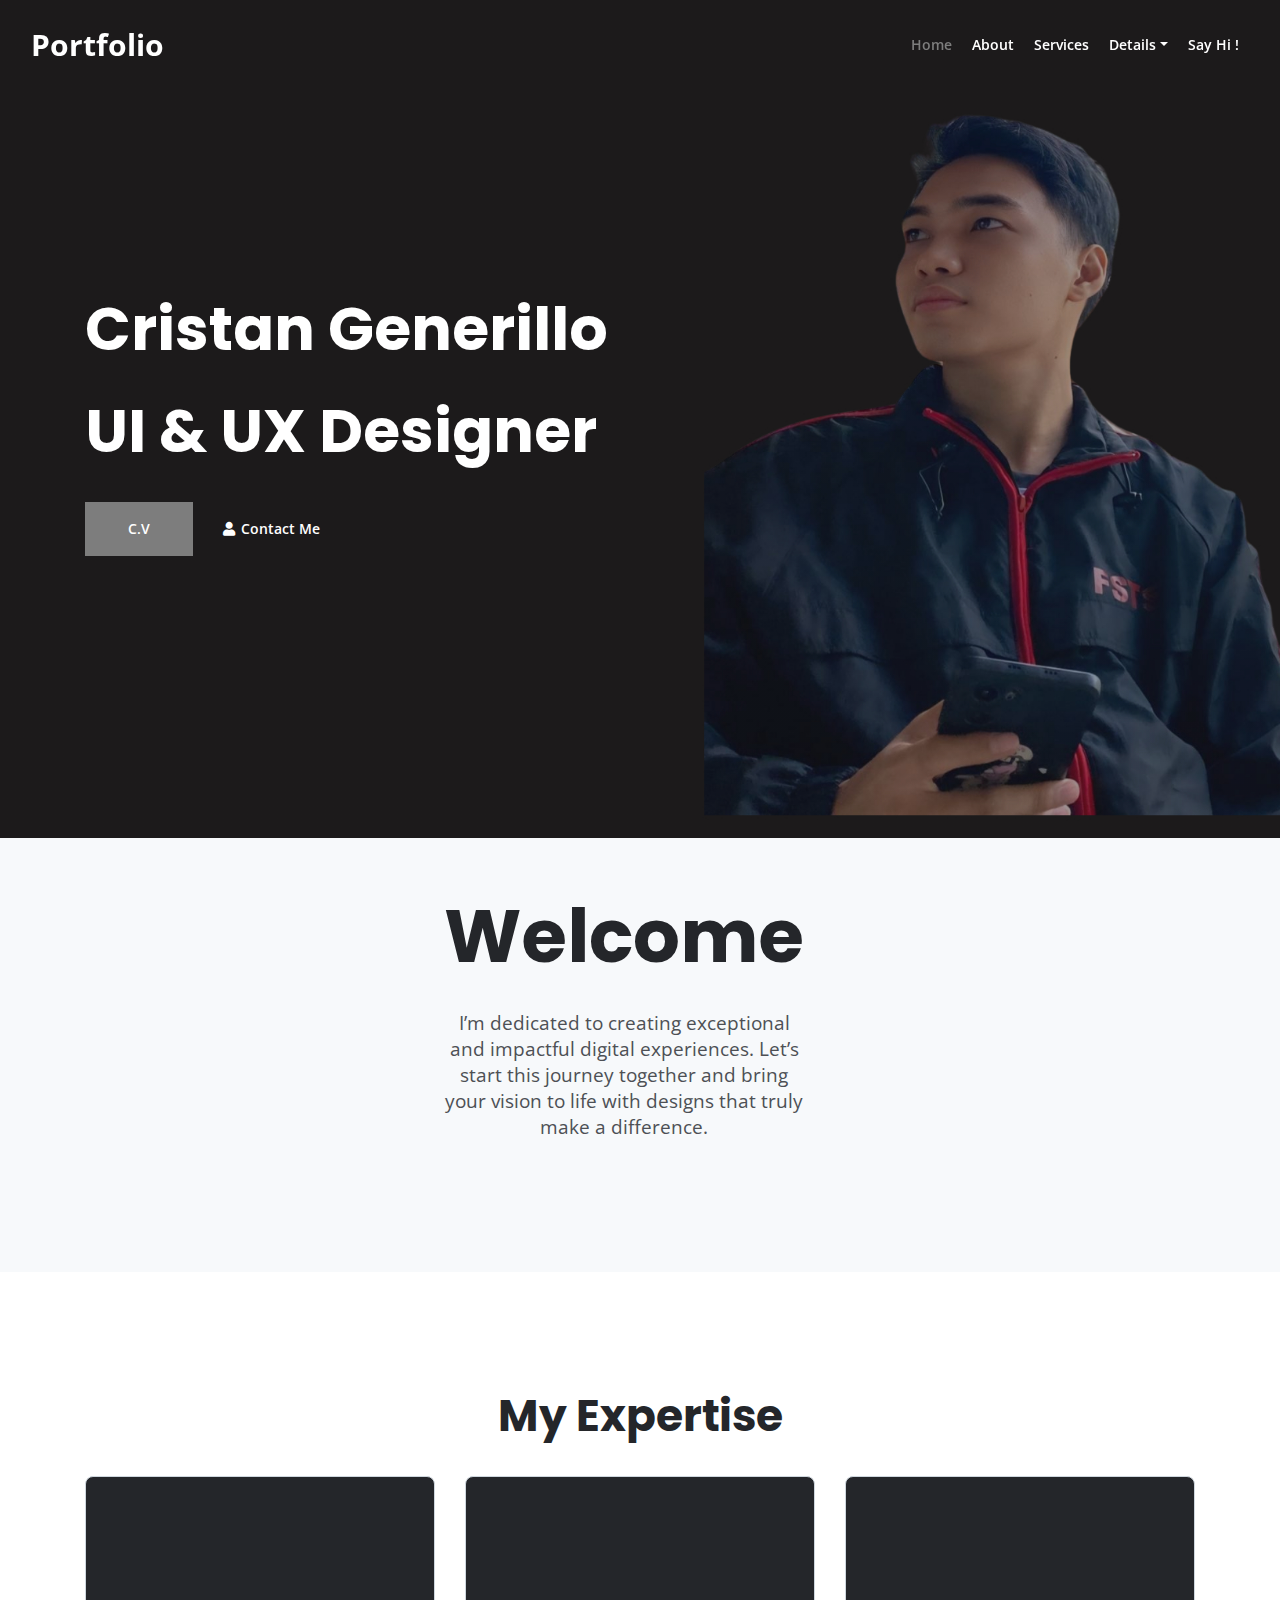
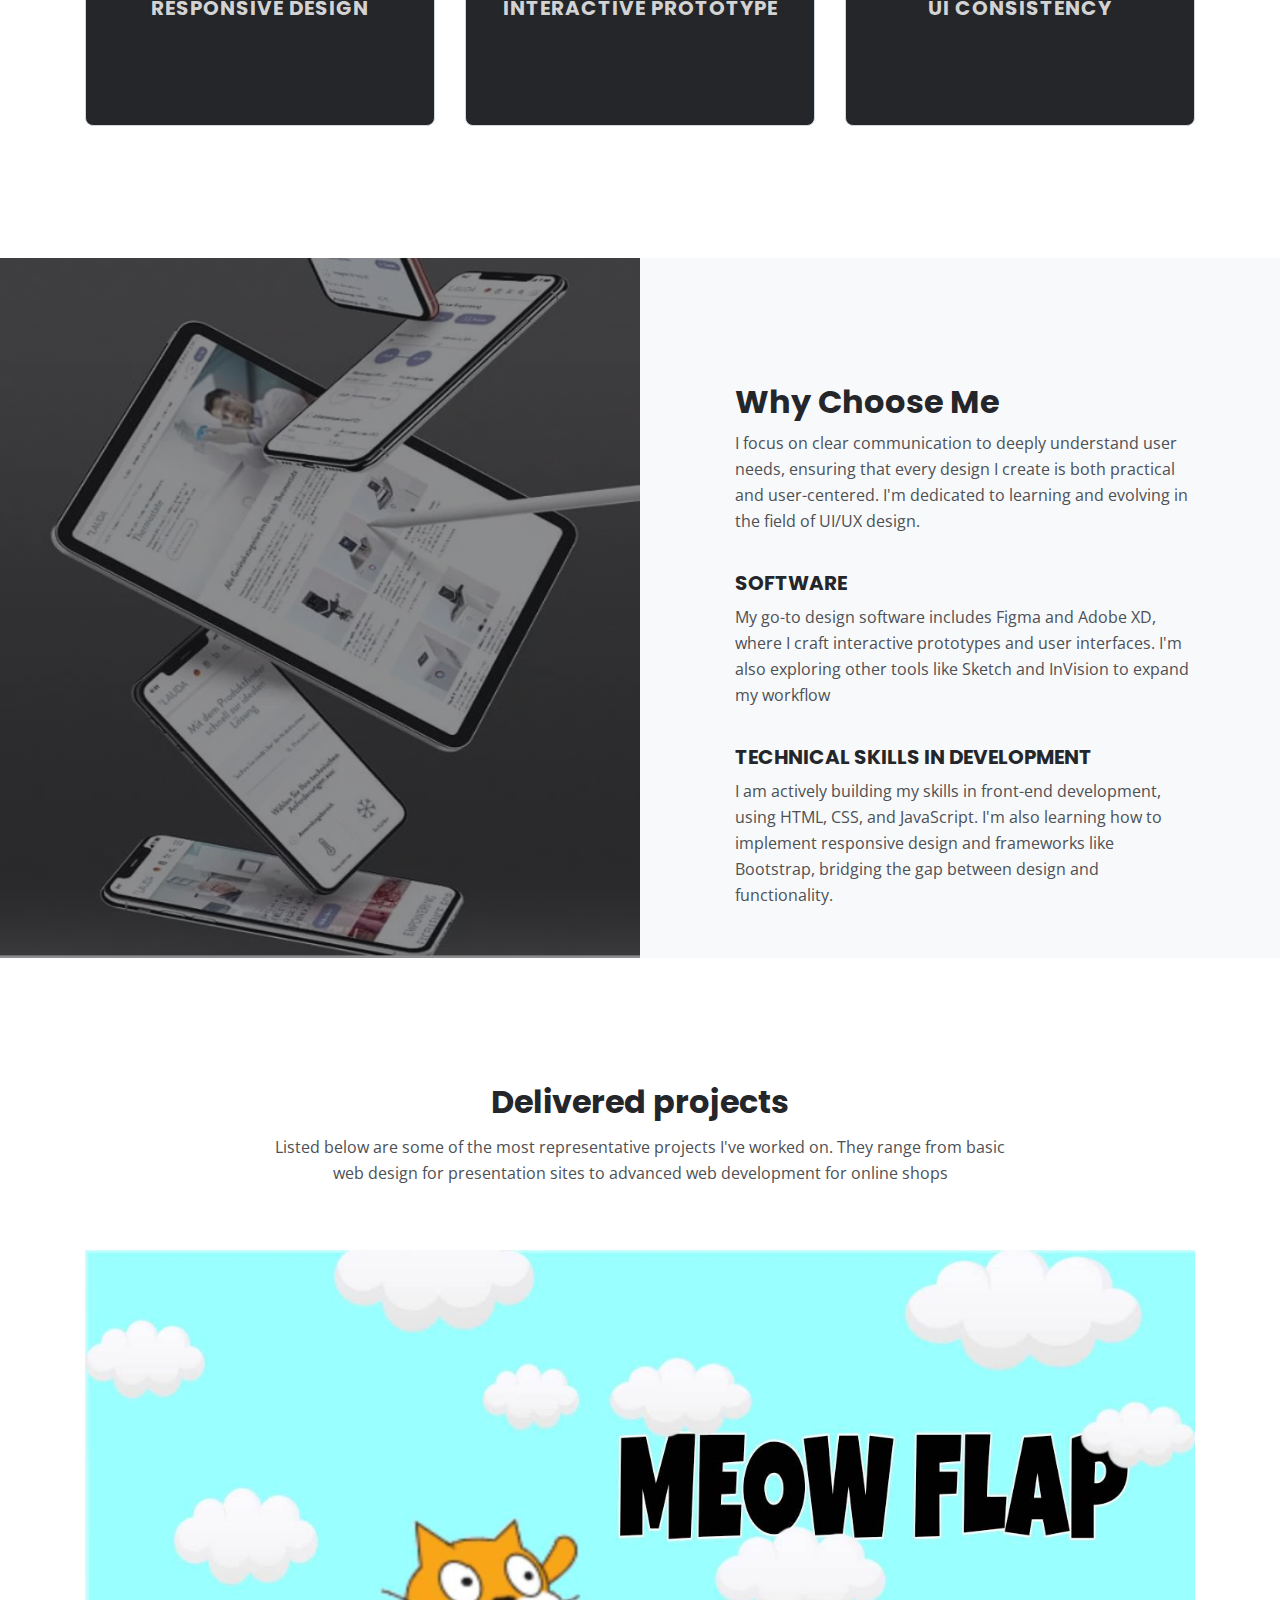
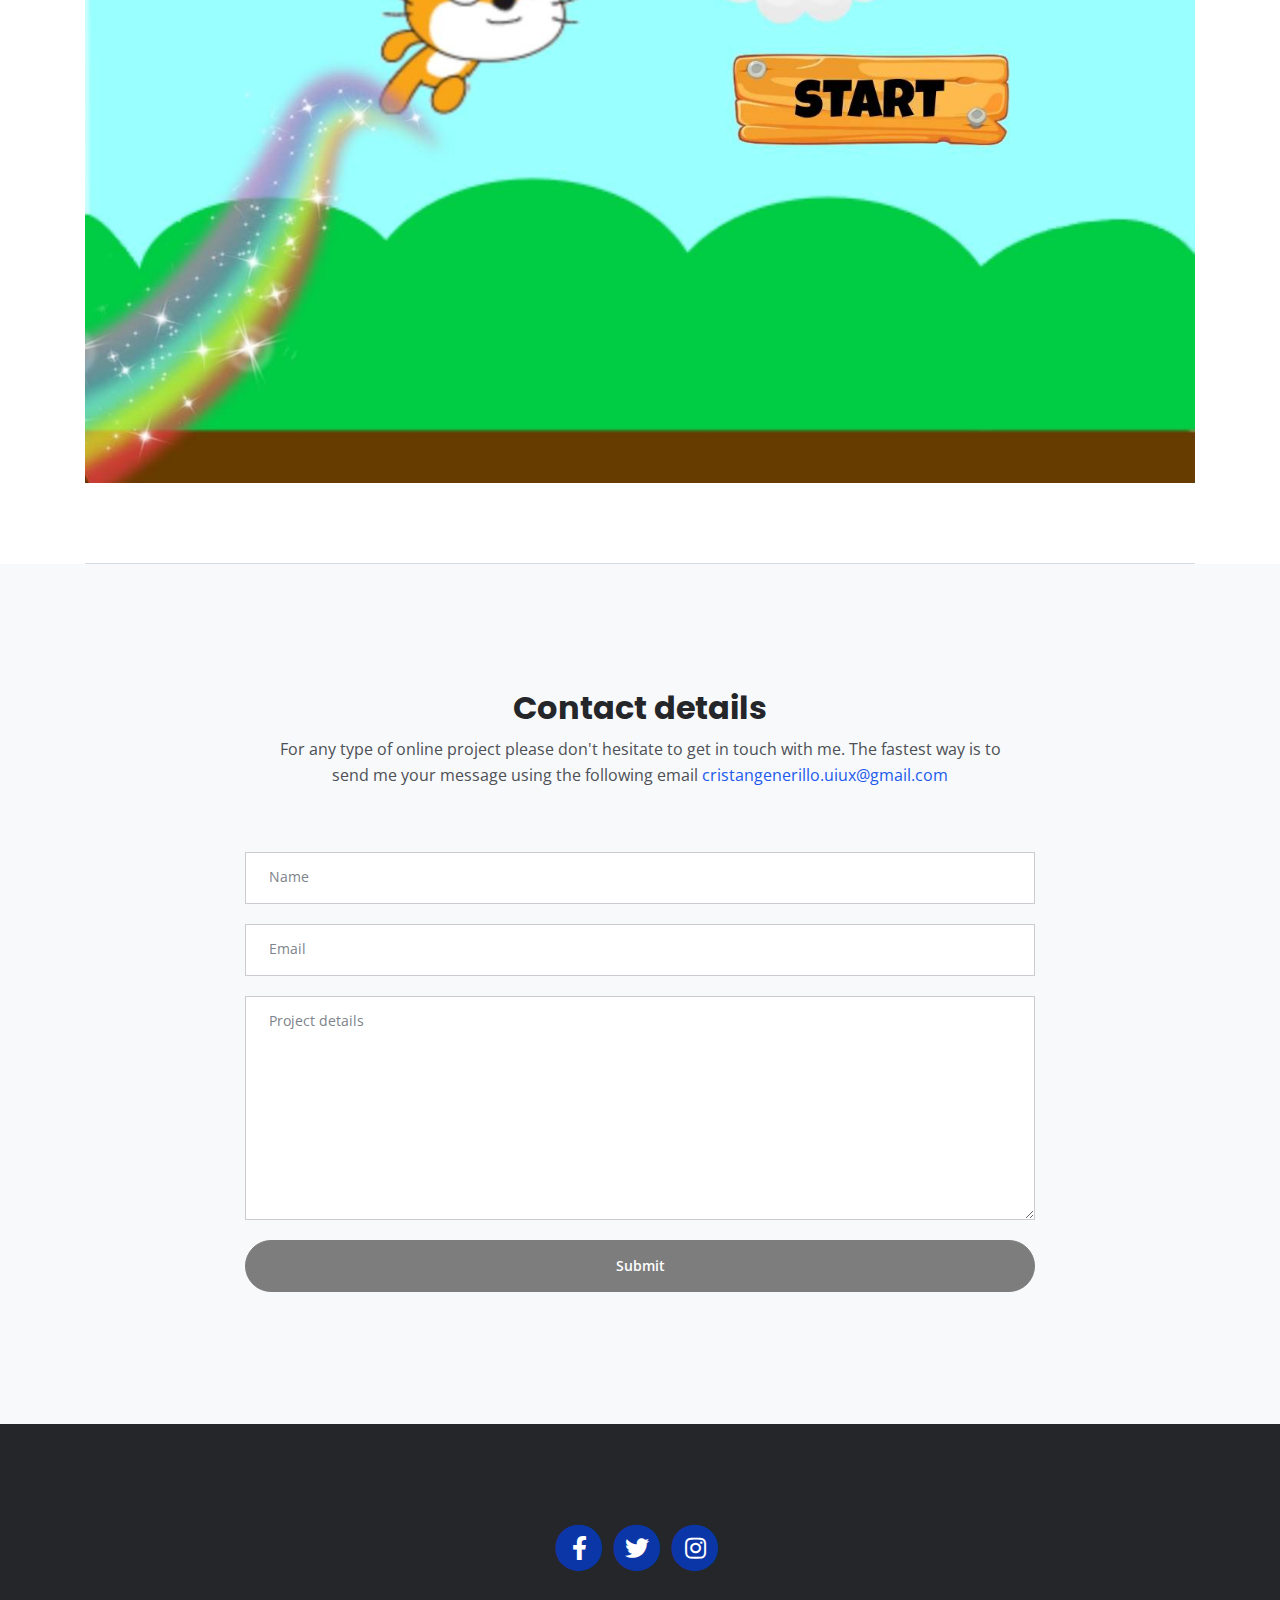
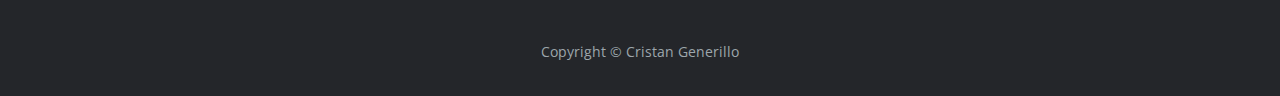
==== index.html @ b84f1b13 "Add files via upload" ====
<!DOCTYPE html>
<html lang="en">
<head>
    <meta charset="utf-8">
    <meta name="viewport" content="width=device-width, initial-scale=1, shrink-to-fit=no">
    
    <!-- SEO Meta Tags -->
    <meta name="description" content="Your description">
    <meta name="author" content="Your name">

    <!-- OG Meta Tags to improve the way the post looks when you share the page on Facebook, Twitter, LinkedIn -->
	<meta property="og:site_name" content="" /> <!-- website name -->
	<meta property="og:site" content="" /> <!-- website link -->
	<meta property="og:title" content=""/> <!-- title shown in the actual shared post -->
	<meta property="og:description" content="" /> <!-- description shown in the actual shared post -->
	<meta property="og:image" content="" /> <!-- image link, make sure it's jpg -->
	<meta property="og:url" content="" /> <!-- where do you want your post to link to -->
	<meta name="twitter:card" content="summary_large_image"> <!-- to have large image post format in Twitter -->

    <!-- Webpage Title -->
    <title>Cristan's Portfolio</title>
    
    <!-- Styles -->
    <link rel="preconnect" href="https://fonts.gstatic.com">
    <link href="https://fonts.googleapis.com/css2?family=Open+Sans:ital,wght@0,400;0,600;0,700;1,400&family=Poppins:wght@600&display=swap" rel="stylesheet">
    <link href="css/bootstrap.css" rel="stylesheet">
    <link href="css/fontawesome-all.css" rel="stylesheet">
	<link href="css/styles.css" rel="stylesheet">
	
	<!-- Favicon  -->
    <link rel="icon" href="images/favicon.png">
</head>
<body data-spy="scroll" data-target=".fixed-top">
    
    <!-- Navigation -->
    <nav class="navbar navbar-expand-lg fixed-top navbar-dark">
        <div class="container">
            
            <!-- Image Logo -->
            <a class="navbar-brand logo-text page-scroll" href="index.html">Portfolio</a>  

            <!-- Text Logo - Use this if you don't have a graphic logo -->
            <!-- <a class="navbar-brand logo-text page-scroll" href="index.html">Mark</a> -->

            <button class="navbar-toggler p-0 border-0" type="button" data-toggle="offcanvas">
                <span class="navbar-toggler-icon"></span>
            </button>

            <div class="navbar-collapse offcanvas-collapse" id="navbarsExampleDefault">
                <ul class="navbar-nav ml-auto">
                    <li class="nav-item">
                        <a class="nav-link page-scroll" href="#header">Home <span class="sr-only">(current)</span></a>
                    </li>
                    <li class="nav-item">
                        <a class="nav-link page-scroll" href="#about">About</a>
                    </li>
                    <li class="nav-item">
                        <a class="nav-link page-scroll" href="#services">Services</a>
                    </li>
                    <li class="nav-item dropdown">
                        <a class="nav-link dropdown-toggle" href="#" id="dropdown01" data-toggle="dropdown" aria-haspopup="true" aria-expanded="false">Details</a>
                        <div class="dropdown-menu" aria-labelledby="dropdown01">
                            <a class="dropdown-item page-scroll" href="project.html">Project Details</a>
                        </div>
                    </li>
                    <li class="nav-item">
                        <a class="nav-link page-scroll" href="#contact">Say Hi !</a>
                    </li>
                </ul>
            </div> <!-- end of navbar-collapse -->
        </div> <!-- end of container -->
    </nav> <!-- end of navbar -->
    <!-- end of navigation -->


    <!-- Header -->
    <header id="header" class="header">
        <div class="container">
            <div class="row">
                <div class="col-lg-6">
                    <div class="text-container">
                        <h1 class="h1-large" id="name">Cristan Generillo</h1>
                        <h1 class="h1-large"  id="name1">UI & UX Designer</h1>
                        <a class="btn-solid-lg page-scroll" href="Generillo_CV.pdf" download="Cristan_Generillo_CV">C.V</a>
                        <a class="btn-outline-lg page-scroll" href="#contact"><i class="fas fa-user"></i>Contact Me</a>
                    </div> <!-- end of text-container -->
                </div> <!-- end of col -->
            </div> <!-- end of row -->
        </div> <!-- end of container -->
    </header> <!-- end of header -->
    <!-- end of header -->


    <!-- About-->
    <div id="about" class="basic-1 bg-gray">
        <div class="container>
            <div class="row" id="cont">
                <div class="col-lg-4">
                    <div class="text-container first">
                        <h2 class="welc">Welcome</h2>
                        <p class="heh">I’m dedicated to creating exceptional and impactful digital experiences. Let’s start this journey together and bring your vision to life with designs that truly make a difference.</p>
                    </div> <!-- end of text-container -->
                </div> <!-- end of col -->
            </div> <!-- end of row -->
        </div> <!-- end of container -->
    </div> <!-- end of basic-1 -->
    <!-- end of about -->


    <!-- Services -->
    <div id="services" class="basic-2">
        <div class="container">
            <div class="row">
                <div class="col-lg-12">
                    <h2 class="h2-heading" id="expert">My Expertise</h2>
                </div>
            </div>
            <div class="row">
                <div class="col-lg-4">
                    <div class="text-box">
                        <h4 class="service-title">RESPONSIVE DESIGN</h4>
                        <p class="service-description">I ensure websites and apps look great on all devices, using flexible layouts and media queries for a seamless experience across phones, tablets, and desktops.</p>
                    </div>
                </div>
                <div class="col-lg-4">
                    <div class="text-box">
                        <h4 class="service-title">INTERACTIVE PROTOTYPE</h4>
                        <p class="service-description">I create clickable prototypes to simulate real user interactions, providing a hands-on preview of the design for better feedback and testing.</p>
                    </div>
                </div>
                <div class="col-lg-4">
                    <div class="text-box">
                        <h4 class="service-title">UI CONSISTENCY</h4>
                        <p class="service-description">I maintain design consistency across elements like buttons and colors, ensuring a cohesive and user-friendly experience.</p>
                    </div>
                </div>
            </div>
        </div>
    </div>
    


    <!-- Details -->
	<div class="split">
		<div class="area-1">
		</div><!-- end of area-1 on same line and no space between comments to eliminate margin white space --><div class="area-2 bg-gray">
            <div class="container">    
                <div class="row">
                    <div class="col-lg-12">     
                        
                        <!-- Text Container -->
                        <div class="text-container">
                            <h2>Why Choose Me</h2>
                            <p>I focus on clear communication to deeply understand user needs, ensuring that every design I create is both practical and user-centered. I'm dedicated to learning and evolving in the field of UI/UX design.</p>
                            <h5>SOFTWARE</h5>
                            <p>My go-to design software includes Figma and Adobe XD, where I craft interactive prototypes and user interfaces. I'm also exploring other tools like Sketch and InVision to expand my workflow</p>
                            <h5>TECHNICAL SKILLS IN DEVELOPMENT</h5>
                            <p>I am actively building my skills in front-end development, using HTML, CSS, and JavaScript. I'm also learning how to implement responsive design and frameworks like Bootstrap, bridging the gap between design and functionality.</p>
                        </div> <!-- end of text-container -->
                        <!-- end of text container -->

                    </div> <!-- end of col -->
                </div> <!-- end of row -->
            </div> <!-- end of container -->
		</div> <!-- end of area-2 -->
    </div> <!-- end of split -->
    <!-- end of details -->


    <!-- Projects -->
    <div id="projects" class="basic-3">
        <div class="container">
            <div class="row">
                <div class="col-lg-12">
                    <h2 class="h2-heading">Delivered projects</h2>
                    <p class="p-heading">Listed below are some of the most representative projects I've worked on. They range from basic web design for presentation sites to advanced web development for online shops</p>
                </div> <!-- end of col -->
            </div> <!-- end of row -->
            <div class="row">
                <div class="col-lg-12">
                    <div class="text-container">
                        <div class="image-container">
                            <a href="project.html">
                                <img class="img-fluid" src="images/project-1.jpg" alt="alternative">
                            </a>
                        </div> <!-- end of image-container -->
                    </div> <!-- end of text-container -->

                </div> <!-- end of col -->
            </div> <!-- end of row -->
        </div> <!-- end of container -->
    </div> <!-- end of basic-3 -->
    <!-- end of projects -->


    <!-- Section Divider -->
    <div class="container">
        <div class="row">
            <div class="col-lg-12">
                <hr class="section-divider">
            </div> <!-- end of col -->
        </div> <!-- end of row -->
    </div> <!-- end of container -->
    <!-- end of section divider -->

    <div id="contact" class="form-1 bg-gray">
        <div class="container">
            <div class="row">
                <div class="col-lg-12">
                    <h2>Contact details</h2>
                    <p class="p-heading">For any type of online project please don't hesitate to get in touch with me. The fastest way is to send me your message using the following email <a class="blue no-line" href="#your-link">cristangenerillo.uiux@gmail.com</a></p>
                </div> <!-- end of col -->
            </div> <!-- end of row -->
            <div class="row">
                <div class="col-lg-12">
                    
                    <!-- Contact Form -->
                    <form id="contactForm" action="https://formspree.io/f/myzyjnan" method="POST">
                        <div class="form-group">
                            <input type="text" class="form-control-input" id="cname" name="name" required>
                            <label class="label-control" for="cname">Name</label>
                        </div>
                        <div class="form-group">
                            <input type="email" class="form-control-input" id="cemail" name="email" required>
                            <label class="label-control" for="cemail">Email</label>
                        </div>
                        <div class="form-group">
                            <textarea class="form-control-textarea" id="cmessage" name="message" required></textarea>
                            <label class="label-control" for="cmessage">Project details</label>
                        </div>
                        <div class="form-group">
                            <button type="submit" class="form-control-submit-button">Submit</button>
                        </div>
                    </form>
                    <!-- end of contact form -->
    
                </div> <!-- end of col -->
            </div> <!-- end of row -->
        </div> <!-- end of container -->
    </div> <!-- end of form-1 -->  
    <!-- end of contact -->
    


    <!-- Footer -->
    <div class="footer bg-gray">
        <div class="container">
            <div class="row">
                <div class="col-lg-12">
                    <div class="social-container">
                        <span class="fa-stack">
                            <a href="https://www.facebook.com/cn.generillo.19/">
                                <i class="fas fa-circle fa-stack-2x"></i>
                                <i class="fab fa-facebook-f fa-stack-1x"></i>
                            </a>
                        </span>
                        <span class="fa-stack">
                            <a href="https://x.com/cRstnGo">
                                <i class="fas fa-circle fa-stack-2x"></i>
                                <i class="fab fa-twitter fa-stack-1x"></i>
                            </a>
                        </span>
                        <span class="fa-stack">
                            <a href="https://www.instagram.com/cristangenerillo?igsh=MTM0bWd3dTB6ZHQ3dg==">
                                <i class="fas fa-circle fa-stack-2x"></i>
                                <i class="fab fa-instagram fa-stack-1x"></i>
                            </a>
                        </span>
                    </div> <!-- end of social-container -->
                </div> <!-- end of col -->
            </div> <!-- end of row -->
        </div> <!-- end of container -->
    </div> <!-- end of footer -->  
    <!-- end of footer -->


    <!-- Copyright -->
    <div class="copyright bg-gray">
        <div class="container">
            <div class="row">
                <div class="col-lg-12">
                    <p class="p-small">Copyright © <a class="no-line" href="#your-link">Cristan Generillo</a></p>
                </div> <!-- end of col -->
            </div> <!-- enf of row -->
        </div> <!-- end of container -->
    <!-- Scripts -->
    <script src="js/jquery.min.js"></script> <!-- jQuery for Bootstrap's JavaScript plugins -->
    <script src="js/bootstrap.min.js"></script> <!-- Bootstrap framework -->
    <script src="js/jquery.easing.min.js"></script> <!-- jQuery Easing for smooth scrolling between anchors -->
    <script src="js/scripts.js"></script> <!-- Custom scripts -->
</body>
</html>
---- css/styles.css ----
.basic-2 {
    padding-top: 7.75rem;
    padding-bottom: 5.25rem;
}

.text-box {
    height: 250px; /* Fixed height */
    position: relative;
    background-color: rgb(36, 38, 42);
    color: black;
    border: 1px solid #ddd;
    border-radius: 8px;
    cursor: pointer;
    transition: all 0.3s ease;
    overflow: hidden; /* Hide any text that overflows the box */
    display: flex;
    flex-direction: column;
    justify-content: center;
    align-items: center;
    text-align: center;
    padding: 20px;
}

.text-box:hover {
    background-color: rgb(211, 211, 211); /* Background color on hover */
    color: rgb(36, 38, 42); /* Text color on hover */
}

/* Title and Description Styling */
.service-title {
	color: rgb(211, 211, 211);
    font-size: 1.25rem;
    opacity: 1;
    transition: opacity 0.3s ease; /* Smooth fade effect */
}

.service-description {
    padding-left: 24px;
    text-align: left;	
	font-size: 1.5rem;
    color: #555;
    opacity: 0; /* Hidden by default */
    position: absolute;
    transition: opacity 0.3s ease; /* Smooth fade effect */
}

/* Hover Effect to Toggle Text */
.text-box:hover .service-title {
    opacity: 0; /* Hide title on hover */
}

.text-box:hover .service-description {
    opacity: 1; /* Show description on hover */
}



@media (min-width:768px) {
    .pjdetails {
        margin-left: -6rem;
    }
}
h2#expert {
	margin-bottom: 40px;
	font-size: 44px;
}
header.ex-header {
    padding-top: .5rem;
}

.prdetails {
	padding-top: 1rem;
    padding-bottom: 4rem;
    background-color: #24262a;
}
div#cont {
    display: flex;
    justify-content: center;
}

h2.welc {
    text-align: center;
    font-size: 4.6rem;
    transform: translateY(-45px);
}
p.heh {
    text-align: center;
    font-size: 1.2rem;
}


body,
html {
    width: 100%;
	height: 100%;
}

body, p {
	color: #4d5055; 
	font: 400 1rem/1.625rem "Open Sans", sans-serif;
}

h1 {
	color: #24262a;
	font-weight: 700;
	font-size: 2.5rem;
	line-height: 3.25rem;
	font-family: "Poppins"
}

h2 {
	color: #24262a;
	font-weight: 700;
	font-size: 2rem;
	line-height: 2.5rem;
	font-family: "Poppins"
}

h3 {
	color: #24262a;
	font-weight: 700;
	font-size: 1.75rem;
	line-height: 2.25rem;
	font-family: "Poppins"
}

h4 {
	color: #24262a;
	font-weight: 700;
	font-size: 1.5rem;
	line-height: 2rem;
	font-family: "Poppins"
}

h5 {
	color: #24262a;
	font-weight: 700;
	font-size: 1.25rem;
	line-height: 1.625rem;
	font-family: "Poppins"
}

h6 {
	color: #24262a;
	font-weight: 700;
	font-size: 1rem;
	line-height: 1.375rem;
	font-family: "Poppins"
}

.p-large {
	font-size: 1.125rem;
	line-height: 1.75rem;
}

.p-small {
	font-size: 0.875rem;
	line-height: 1.5rem;
}

.testimonial-text {
	font-style: italic;
}

.testimonial-author {
	font-weight: 700;
	font-size: 1rem;
	line-height: 1.5rem;
}

.li-space-lg li {
	margin-bottom: 0.5rem;
}

a {
	color: #4d5055;
	text-decoration: underline;
}

a:hover {
	color: #4d5055;
	text-decoration: underline;
}

.no-line {
	text-decoration: none;
}

.no-line:hover {
	text-decoration: none;
}

.blue {
	color: #2259ec;
}

.bg-gray {
	background-color: #f7f9fb;
}

.section-divider {
	display: block;
	height: 1px;
	margin: 0;
	border: none;
	background-color: #d3dae2;
}

.btn-solid-reg {
	display: inline-block;
	padding: 1.375rem 2.25rem 1.375rem 2.25rem;
	border: 1px solid #7d7d7d;
	background-color: #7d7d7d;
	color: #ffffff;
	font-weight: 600;
	font-size: 0.875rem;
	line-height: 0;
	text-decoration: none;
	transition: all 0.2s;
}

.btn-solid-reg:hover {
	background-color: transparent;
	color: #000000; /* needs to stay here because of the color property of a tag */
	text-decoration: none;
}

.btn-solid-lg {
	display: inline-block;
	padding: 1.625rem 2.625rem 1.625rem 2.625rem;
	border: 1px solid #7d7d7d;
	background-color: #7d7d7d;
	color: #ffffff;
	font-weight: 600;
	font-size: 0.875rem;
	line-height: 0;
	text-decoration: none;
	transition: all 0.2s;
}

.btn-solid-lg:hover {
	background-color: transparent;
	color: #0b36a8; /* needs to stay here because of the color property of a tag */
	text-decoration: none;
}

.btn-outline-reg {
	display: inline-block;
	padding: 1.375rem 2.25rem 1.375rem 2.25rem;
	border: 1px solid #24262a;
	background-color: transparent;
	color: #24262a;
	font-weight: 600;
	font-size: 0.875rem;
	line-height: 0;
	text-decoration: none;
	transition: all 0.2s;
}

.btn-outline-reg:hover {
	background-color: #24262a;
	color: #ffffff;
	text-decoration: none;
}

.btn-outline-lg {
	display: inline-block;
	padding: 1.625rem 2.625rem 1.625rem 2.625rem;
	border: 1px solid #24262a;
	background-color: transparent;
	color: #24262a;
	font-weight: 600;
	font-size: 0.875rem;
	line-height: 0;
	text-decoration: none;
	transition: all 0.2s;
}

.btn-outline-lg:hover {
	background-color: #24262a;
	color: #ffffff;
	text-decoration: none;
}

.btn-outline-sm {
	display: inline-block;
	padding: 1rem 1.5rem 1rem 1.5rem;
	border: 1px solid #24262a;
	background-color: transparent;
	color: #24262a;
	font-weight: 600;
	font-size: 0.875rem;
	line-height: 0;
	text-decoration: none;
	transition: all 0.2s;
}

.btn-outline-sm:hover {
	background-color: #24262a;
	color: #ffffff;
	text-decoration: none;
}

.form-group {
	position: relative;
	margin-bottom: 1.25rem;
}

.label-control {
	position: absolute;
	top: 0.875rem;
	left: 1.5rem;
	color: #7d838a;
	opacity: 1;
	font-size: 0.875rem;
	line-height: 1.375rem;
	cursor: text;
	transition: all 0.2s ease;
}

.form-control-input:focus + .label-control,
.form-control-input.notEmpty + .label-control,
.form-control-textarea:focus + .label-control,
.form-control-textarea.notEmpty + .label-control {
	top: 0.125rem;
	color: #4d5055;
	opacity: 1;
	font-size: 0.75rem;
	font-weight: 700;
}

.form-control-input,
.form-control-select {
	display: block; /* needed for proper display of the label in Firefox, IE, Edge */
	width: 100%;
	padding-top: 1.125rem;
	padding-bottom: 0.125rem;
	padding-left: 1.5rem;
	border: 1px solid #cbcbd1;
	background-color: #ffffff;
	color: #4d5055;
	font-size: 0.875rem;
	line-height: 1.875rem;
	transition: all 0.2s;
	-webkit-appearance: none; /* removes inner shadow on form inputs on ios safari */
}

.form-control-select {
	padding-top: 0.5rem;
	padding-bottom: 0.5rem;
	height: 3.25rem;
	color: #7d838a;
}

select {
    /* you should keep these first rules in place to maintain cross-browser behavior */
    -webkit-appearance: none;
	-moz-appearance: none;
	-ms-appearance: none;
    -o-appearance: none;
    appearance: none;
    background-image: url('../images/down-arrow.png');
    background-position: 96% 50%;
    background-repeat: no-repeat;
    outline: none;
}

.form-control-textarea {
	display: block; /* used to eliminate a bottom gap difference between Chrome and IE/FF */
	width: 100%;
	height: 14rem; /* used instead of html rows to normalize height between Chrome and IE/FF */
	padding-top: 1.5rem;
	padding-left: 1.3125rem;
	border: 1px solid #cbcbd1;
	background-color: #ffffff;
	color: #4d5055;
	font-size: 0.875rem;
	line-height: 1.5rem;
	transition: all 0.2s;
}

.form-control-input:focus,
.form-control-select:focus,
.form-control-textarea:focus {
	border: 1px solid #a1a1a1;
	outline: none; /* Removes blue border on focus */
}

.form-control-input:hover,
.form-control-select:hover,
.form-control-textarea:hover {
	border: 1px solid #a1a1a1;
}

.checkbox {
	font-size: 0.75rem;
	line-height: 1.25rem;
}

input[type='checkbox'] {
	vertical-align: -10%;
	margin-right: 0.5rem;
}

.form-control-submit-button {
	display: inline-block;
	width: 100%;
	height: 3.25rem;
	border: 1px solid #7d7d7d;
	border-radius: 32px;
	background-color: #7d7d7d;
	color: #ffffff;
	font-weight: 600;
	font-size: 0.875rem;
	line-height: 0;
	cursor: pointer;
	transition: all 0.2s;
}

.form-control-submit-button:hover {
	border: 1px solid #24262a;
	background-color: transparent;
	color: #24262a;
}


/**********************/
/*     Navigation     */
/**********************/
.navbar {
	background-color: #24262a;
	font-weight: 600;
	font-size: 0.875rem;
	line-height: 0.875rem;
	box-shadow: 0 1px 6px 0 rgba(0, 0, 0, 0.025);
}

.navbar .navbar-brand {
	padding-top: 0.125rem;
	padding-bottom: 0.125rem;
}

.navbar .logo-image img {
    width: 118px;
	height: 36px;
}

.navbar .logo-text {
	color: #ffffff;
	font-weight: 700;
	font-size: 1.875rem;
	line-height: 1rem;
	text-decoration: none;
}

.offcanvas-collapse {
	position: fixed;
	top: 3.25rem; /* adjusts the height between the top of the page and the offcanvas menu */
	bottom: 0;
	left: 100%;
	width: 100%;
	padding-right: 1rem;
	padding-left: 1rem;
	overflow-y: auto;
	visibility: hidden;
	background-color: #24262a;
	transition: visibility .3s ease-in-out, -webkit-transform .3s ease-in-out;
	transition: transform .3s ease-in-out, visibility .3s ease-in-out;
	transition: transform .3s ease-in-out, visibility .3s ease-in-out, -webkit-transform .3s ease-in-out;
}

.offcanvas-collapse.open {
	visibility: visible;
	-webkit-transform: translateX(-100%);
	transform: translateX(-100%);
}

.navbar .navbar-nav {
	margin-top: 0.75rem;
	margin-bottom: 0.5rem;
}

.navbar .nav-item .nav-link {
	padding-top: 0.625rem;
	padding-bottom: 0.625rem;
	color: #ffffff;
	text-decoration: none;
	transition: all 0.2s ease;
}

.navbar .nav-item.dropdown.show .nav-link,
.navbar .nav-item .nav-link:hover,
.navbar .nav-item .nav-link.active {
	color: #7d7d7d;
}

/* Dropdown Menu */
.navbar .dropdown .dropdown-menu {
	animation: fadeDropdown 0.2s; /* required for the fade animation */
}

@keyframes fadeDropdown {
    0% {
        opacity: 0;
    }

    100% {
        opacity: 1;
	}
}

.navbar .dropdown-menu {
	margin-top: 0.5rem;
	margin-bottom: 0.5rem;
	border: none;
	background-color: #24262a;
}

.navbar .dropdown-item {
	padding-top: 0.5rem;
	padding-bottom: 0.5rem;
	color: #ffffff;
	font-weight: 600;
	font-size: 0.875rem;
	line-height: 0.875rem;
	text-decoration: none;
}

.navbar .dropdown-item:hover {
	background-color: #24262a;
	color: #9c9ead;
}

.navbar .dropdown-divider {
	width: 100%;
	height: 1px;
	margin: 0.5rem auto 0.5rem auto;
	border: none;
	background-color: #505050;
}
/* end of dropdown menu */

.navbar .fa-stack {
	width: 2em;
	margin-right: 0.25rem;
	font-size: 0.75rem;
}

.navbar .fa-stack-2x {
	color: #0b36a8;
	transition: all 0.2s ease;
}

.navbar .fa-stack-1x {
	color: #ffffff;
	transition: all 0.2s ease;
}

.navbar .fa-stack:hover .fa-stack-2x {
	color: #ffffff;
}

.navbar .fa-stack:hover .fa-stack-1x {
	color: #0b36a8;
}

.navbar .navbar-toggler {
	padding: 0;
	border: none;
	font-size: 1.25rem;
}


/******************/
/*     Header     */
/******************/
.header {
	padding-top: 7rem;
	padding-bottom: 5.5rem;
	background: linear-gradient(rgba(0, 0, 0, 0.1), rgba(0, 0, 0, 0.1)), url('../images/header-background.jpg') center center no-repeat;
	background-size: cover;
	text-align: center;
}

.header .h1-large {
	margin-bottom: 1.75rem;
	color: #ffffff;
}

.header .btn-solid-lg:hover {
	border: 1px solid #ffffff;
	color: #ffffff;
}

.header .btn-outline-lg {
	padding: 1.625rem 1.625rem 1.625rem 1.625rem;
	border: none;
	color: #ffffff;
}

.header .btn-outline-lg:hover {
	background: transparent;
	color: #9c9ead;
	text-decoration: none;
}

.header .btn-outline-lg .fas {
	margin-right: 0.375rem;
}


/*****************/
/*     About     */
/*****************/
.basic-1 {
	padding-top: 7.75rem;
	padding-bottom: 5.25rem;
}

.basic-1 .text-container {
	margin-bottom: 3rem;
}

.basic-1 .time {
	margin-bottom: 0.5rem;
	color: #0b36a8;
	font-weight: 600;
	font-size: 0.875rem;
	line-height: 1.5rem;
	font-family: "Poppins";
}

.basic-1 h6 {
	margin-bottom: 0.125rem;
}


/********************/
/*     Services     */
/********************/
.basic-2 {
	padding-top: 7.75rem;
	padding-bottom: 5.25rem;
}

.basic-2 .h2-heading {
	margin-bottom: 0.75rem;
	text-align: center;
}

.basic-2 .p-heading {
	margin-bottom: 4rem;
	text-align: center;
}

.basic-2 .text-box {
	margin-bottom: 3rem;
	padding: 3.5rem 1rem 2.125rem 1rem;
	border: 1px solid #cfd7de;
}

.basic-2 .fas,
.basic-2 .far {
	margin-bottom: 1.75rem;
	color: #0b36a8;
	font-size: 3.5rem;
}

.basic-2 h4 {
	letter-spacing: 1px;
}


/*******************/
/*     Details     */
/*******************/
.split .area-1 {
	height: 430px;
	background: linear-gradient(to bottom right, rgba(25, 26, 29, 0.5), rgba(25, 26, 29, 0.5)), url('../images/details-background.jpg') center center no-repeat;
	background-size: cover;
}

.split .area-2 {
	padding-top: 7.75rem;
	padding-bottom: 7.75rem;
}

.split p {
	margin-bottom: 2.25rem;
}

.split .icons-container {
	margin-top: 3rem;
}

.split .icons-container img {
	width: 50px;
	margin-right: 0.625rem;
	margin-bottom: 0.75rem;
}


/********************/
/*     Projects     */
/********************/
.basic-3 {
	padding-top: 7.75rem;
	padding-bottom: 1rem;
}

.basic-3 .h2-heading {
	margin-bottom: 0.75rem;
	text-align: center;
}

.basic-3 .p-heading {
	margin-bottom: 4rem;
	text-align: center;
}

.basic-3 .text-container {
	margin-bottom: 4rem;
}

.basic-3 .image-container {
	margin-bottom: 1rem;
}

/* Hover Animation */
.basic-3 .image-container {
	overflow: hidden;
	margin-right: auto;
	margin-left: auto;
}

.basic-3 .image-container img {
	margin: 0;
	transition: all 0.2s;
}

.basic-3 .image-container:hover img {
	-moz-transform: scale(1.1);
	-webkit-transform: scale(1.1);
	transform: scale(1.1);
} 
/* end of hover animation */


/*****************/
/*     Works     */
/*****************/
.basic-4 {
	padding-bottom: 1rem;
}

.basic-4 .text-container {
	margin-bottom: 4rem;
}

.basic-4 .image-container {
	margin-bottom: 1rem;
}

/* Hover Animation */
.basic-4 .image-container {
	overflow: hidden;
	margin-right: auto;
	margin-left: auto;
}

.basic-4 .image-container img {
	margin: 0;
	transition: all 0.2s;
}

.basic-4 .image-container:hover img {
	-moz-transform: scale(1.15);
	-webkit-transform: scale(1.15);
	transform: scale(1.15);
} 
/* end of hover animation */


/************************/
/*     Testimonials     */
/************************/
.cards-1 {
	padding-top: 3rem;
	padding-bottom: 3.875rem;
}

.cards-1 .h2-heading {
	margin-bottom: 3rem;
	text-align: center;
}

.cards-1 .card {
	margin-bottom: 4rem;
	border: none;
}

.cards-1 .card-body {
	padding: 0;
	text-align: center;
}

.cards-1 .testimonial-text {
	margin-bottom: 1.625rem;
}

.cards-1 img {
	display: inline-block;
	width: 60px;
	margin-bottom: 0.875rem;
	border-radius: 50%;
}

.cards-1 .text {
	margin-top: 0.375rem;
}

.cards-1 .testimonial-author {
	color: #24262a;
}

.cards-1 .testimonial-author,
.cards-1 .occupation {
	font-size: 0.875rem;
	line-height: 1.375rem;
}


/*********************/
/*     Questions     */
/*********************/
.accordion-1 {
	padding-top: 7.75rem;
	padding-bottom: 6.75rem;
}

.accordion-1 .h2-heading {
	margin-bottom: 2.5rem;
	text-align: center;
}

.accordion-1 .card {
	margin-bottom: 1.75rem;
	border: none;
}

.accordion-1 .card-header {
	padding: 0;
	border: none;
	background-color: transparent;
}

.accordion-1 .card button {
	padding: 0;
	color: #24262a;
	font-weight: 600;
	font-size: 1.125rem;
	line-height: 1.75rem;
	font-family: 'Poppins';
}

.accordion-1 .card button:hover {
	text-decoration: none;
}

.accordion-1 .card button:before {
	float: left;
	margin-right: 0.625rem;
	font-family: 'Font Awesome 5 Free';
	font-weight: 900;
	content: "\f078";
	transition: all 0.2s;
}

.accordion-1 .card button.collapsed:before {
	-webkit-transform: rotate(180deg);
	-moz-transform: rotate(180deg);
	transform: rotate(180deg);
} 

.accordion-1 .card-body {
	padding: 0.75rem 1.5rem 0.5rem 1.5rem;
}


/*******************/
/*     Contact     */
/*******************/
.form-1 {
	padding-top: 7.75rem;
	padding-bottom: 7rem;
	text-align: center;
}

.form-1 .h2-heading {
	margin-bottom: 0.75rem;
	text-align: center;
}

.form-1 .p-heading {
	margin-bottom: 4rem;
}


/******************/
/*     Footer     */
/******************/
.footer {
	padding-top: 6.25rem;
	padding-bottom: 2rem;
	background-color: #24262a;
	text-align: center;
}

.footer a {
	text-decoration: none;
}

.footer .fa-stack {
	width: 2em;
	margin-bottom: 1.25rem;
	margin-right: 0.375rem;
	font-size: 1.5rem;
}

.footer .fa-stack .fa-stack-1x {
    color: #ffffff;
	transition: all 0.2s ease;
}

.footer .fa-stack .fa-stack-2x {
	color: #0b36a8;
	transition: all 0.2s ease;
}

.footer .fa-stack:hover .fa-stack-1x {
	color: #0b36a8;
}

.footer .fa-stack:hover .fa-stack-2x {
    color: #ffffff;
}


/*********************/
/*     Copyright     */
/*********************/
.copyright {
	padding-top: 1rem;
	padding-bottom: 1rem;
	background-color: #24262a;
	text-align: center;
}

.copyright .p-small {
	color: #9da6ac;
	text-align: center;
}

.copyright a {
	color: #9da6ac;
}


/******************************/
/*     Back To Top Button     */
/******************************/
a.back-to-top {
	position: fixed;
	z-index: 999;
	right: 12px;
	bottom: 12px;
	display: none;
	width: 42px;
	height: 42px;
	border-radius: 30px;
	background: #3a424d url("../images/up-arrow.png") no-repeat center 47%;
	background-size: 18px 18px;
	text-indent: -9999px;
}

a:hover.back-to-top {
	background-color: #0b36a8;
}


/***********************/
/*     Extra Pages     */
/***********************/
.ex-header {
	padding-top: 8.5rem;
	padding-bottom: 4rem;
	background-color: #24262a;
}

.ex-header h1 {
	color: #ffffff;
}

.ex-basic-1 .list-unstyled .fas {
	font-size: 0.375rem;
	line-height: 1.625rem;
}

.ex-basic-1 .list-unstyled .media-body {
	margin-left: 0.5rem;
}

.ex-basic-1 .text-box {
	padding: 1.25rem 1.25rem 0.5rem 1.25rem;
	background-color: #f7f9fb;
}

.ex-cards-1 .card {
	border: none;
	background-color: transparent;
}

.ex-cards-1 .card .fa-stack {
	width: 2em;
	font-size: 1.125rem;
}

.ex-cards-1 .card .fa-stack-2x {
	color: #0b36a8;
}

.ex-cards-1 .card .fa-stack-1x {
	color: #ffffff;
	font-weight: 700;
	line-height: 2.125rem;
}

.ex-cards-1 .card .list-unstyled .media-body {
	margin-left: 0.75rem;
}

.ex-cards-1 .card .list-unstyled .media-body h5 {
	margin-top: 0.125rem;
	margin-bottom: 0.375rem;
}


/*************************/
/*     Media Queries     */
/*************************/	
/* Min-width 768px */
@media (min-width: 768px) {

	/* Header */
	.header {
		padding-top: 11rem;
		padding-bottom: 9rem;
	}
	/* end of header */


	/* Services */
	.basic-2 .text-box {
		padding-right: 2.125rem;
		padding-left: 2.125rem;
	}
	/* end of services */


	/* Extra Pages */
	.ex-basic-1 .text-box {
		padding: 1.75rem 2rem 0.875rem 2rem;
	}
	/* end of extra pages */
}
/* end of min-width 768px */


/* Min-width 992px */
@media (min-width: 992px) {
	
	/* General Styles */
	.h2-heading {
		width: 35.25rem;
		margin-right: auto;
		margin-left: auto;
	}

	.p-heading {
		width: 46rem;
		margin-right: auto;
		margin-left: auto;
	}
	/* end of general styles */


	/* Navigation */
	.navbar {
		padding-top: 1.75rem;
		background-color: transparent;
		box-shadow: none;
		transition: all 0.2s;
	}

	.navbar.top-nav-collapse {
		padding-top: 0.5rem;
		padding-top: 0.5rem;
		background-color: #24262a;
		box-shadow: 0 3px 6px 0 rgba(0, 0, 0, 0.025);
	}

	.offcanvas-collapse {
		position: static;
		top: auto;
		bottom: auto;
		left: auto;
		width: auto;
		padding-right: 0;
		padding-left: 0;
		background-color: transparent;
		overflow-y: visible;
		visibility: visible;
	}

	.offcanvas-collapse.open {
		-webkit-transform: none;
		transform: none;
	}

	.navbar .navbar-nav {
		margin-top: 0;
		margin-bottom: 0;
	}
	
	.navbar .nav-item .nav-link {
		padding-right: 0.625rem;
		padding-left: 0.625rem;
	}

	.navbar .dropdown-menu {
		margin-top: 0.25rem;
		box-shadow: 0 3px 3px 1px rgba(0, 0, 0, 0.08);
	}

	.navbar .dropdown-divider {
		width: 90%;
	}

	.navbar .social-icons {
		margin-left: 0.5rem;
	}
	
	.navbar .fa-stack {
		margin-right: 0;
		margin-left: 0.25rem;
	}
	/* end of navigation */


	/* Header */
	.header {
		padding-top: 15rem;
		padding-bottom: 14rem;
		text-align: left;
	}
	/* end of header */


	/* Details */
	.split {
		height: 760px;
	}
	
	.split .area-1 {
		height: 100%;
		width: 50%;
		display: inline-block;
	}
	
	.split .area-2 {
		height: 100%;
		width: 50%;
		display: inline-block;
		vertical-align: top;
	}

	.split .text-container {
		width: 400px;
		margin-left: 3rem;
	}
	/* end of details */


	/* Testimonials */
	.cards-1 .card {
		display: inline-block;
		width: 290px;
		vertical-align: top;
	}

	.cards-1 .card:nth-of-type(3n+2) {
		margin-right: 1.5rem;
		margin-left: 1.5rem;
	}

	.cards-1 .card-body {
		text-align: left;
	}

	.cards-1 .details {
		display: flex;
		align-items: flex-start;
	}
	
	.cards-1 .details .text {
		flex-direction: column;
	}
	
	.cards-1 .details img {
		margin-right: 1.125rem;
	}
	/* end of testimonials */


	/* Accordion */
	.accordion-1 .accordion {
		width: 730px;
		margin-right: auto;
		margin-left: auto;
	}
	/* end of accordion */


	/* Contact */
	.form-1 form {
		width: 790px;
		margin-right: auto;
		margin-left: auto;
	}
	/* end of contact */


	/* Extra Pages */
	.ex-cards-1 .card {
		display: inline-block;
		width: 296px;
		vertical-align: top;
	}

	.ex-cards-1 .card:nth-of-type(3n+2) {
		margin-right: 1rem;
		margin-left: 1rem;
	}
	/* end of extra pages */
}
/* end of min-width 992px */


/* Min-width 1200px */
@media (min-width: 1200px) {

	/* General Styles */
	.h1-large {
		font-size: 3.75rem;
		line-height: 4.625rem;
	}
	/* end of general styles */


	/* Navigation */
	.navbar .container {
		max-width: 1330px;
	}
	/* end of navigation */


	/* Header */
	.header {
		padding-top: 18.25rem;
		padding-bottom: 17.25rem;
	}
	/* end of header */


	/* About */
	.basic-1 .text-container.first {
		margin-right: 2rem;
	}

	.basic-1 .text-container.second {
		margin-right: 1rem;
		margin-left: 1rem;
	}

	.basic-1 .text-container.third {
		margin-left: 2rem;
	}
	/* end of about */


	/* Details */
	.split {
		height: 700px;
	}

	.split .text-container {
		width: 460px;
		margin-left: 5rem;
	}
	/* end of details */


	/* Testimonials */
	.cards-1 .card {
		width: 338px;
	}
	
	.cards-1 .card:nth-of-type(3n+2) {
		margin-right: 2.625rem;
		margin-left: 2.625rem;
	}
	/* end of testimonials */
	

	/* Extra Pages */
	.ex-cards-1 .card {
		width: 336px;
	}

	.ex-cards-1 .card:nth-of-type(3n+2) {
		margin-right: 2.875rem;
		margin-left: 2.875rem;
	}
	/* end of extra pages */
}
/* end of min-width 1200px */
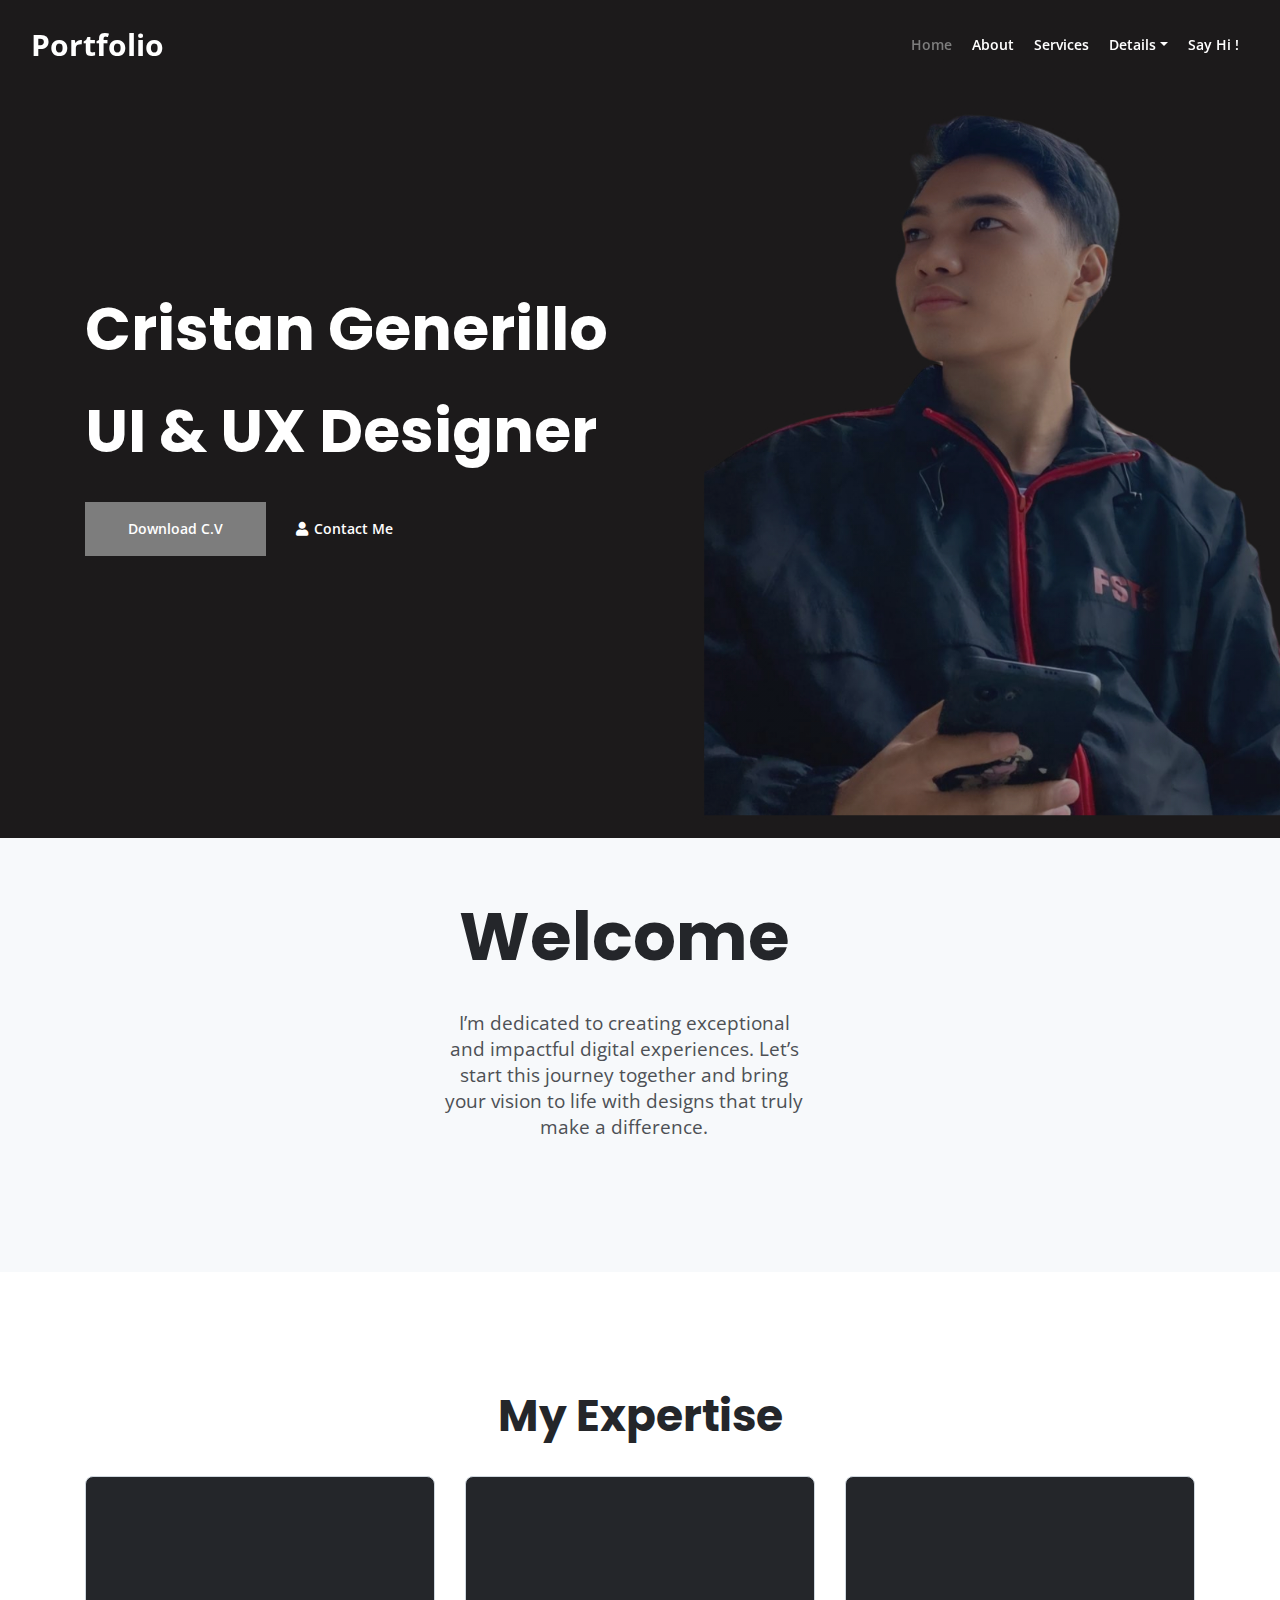
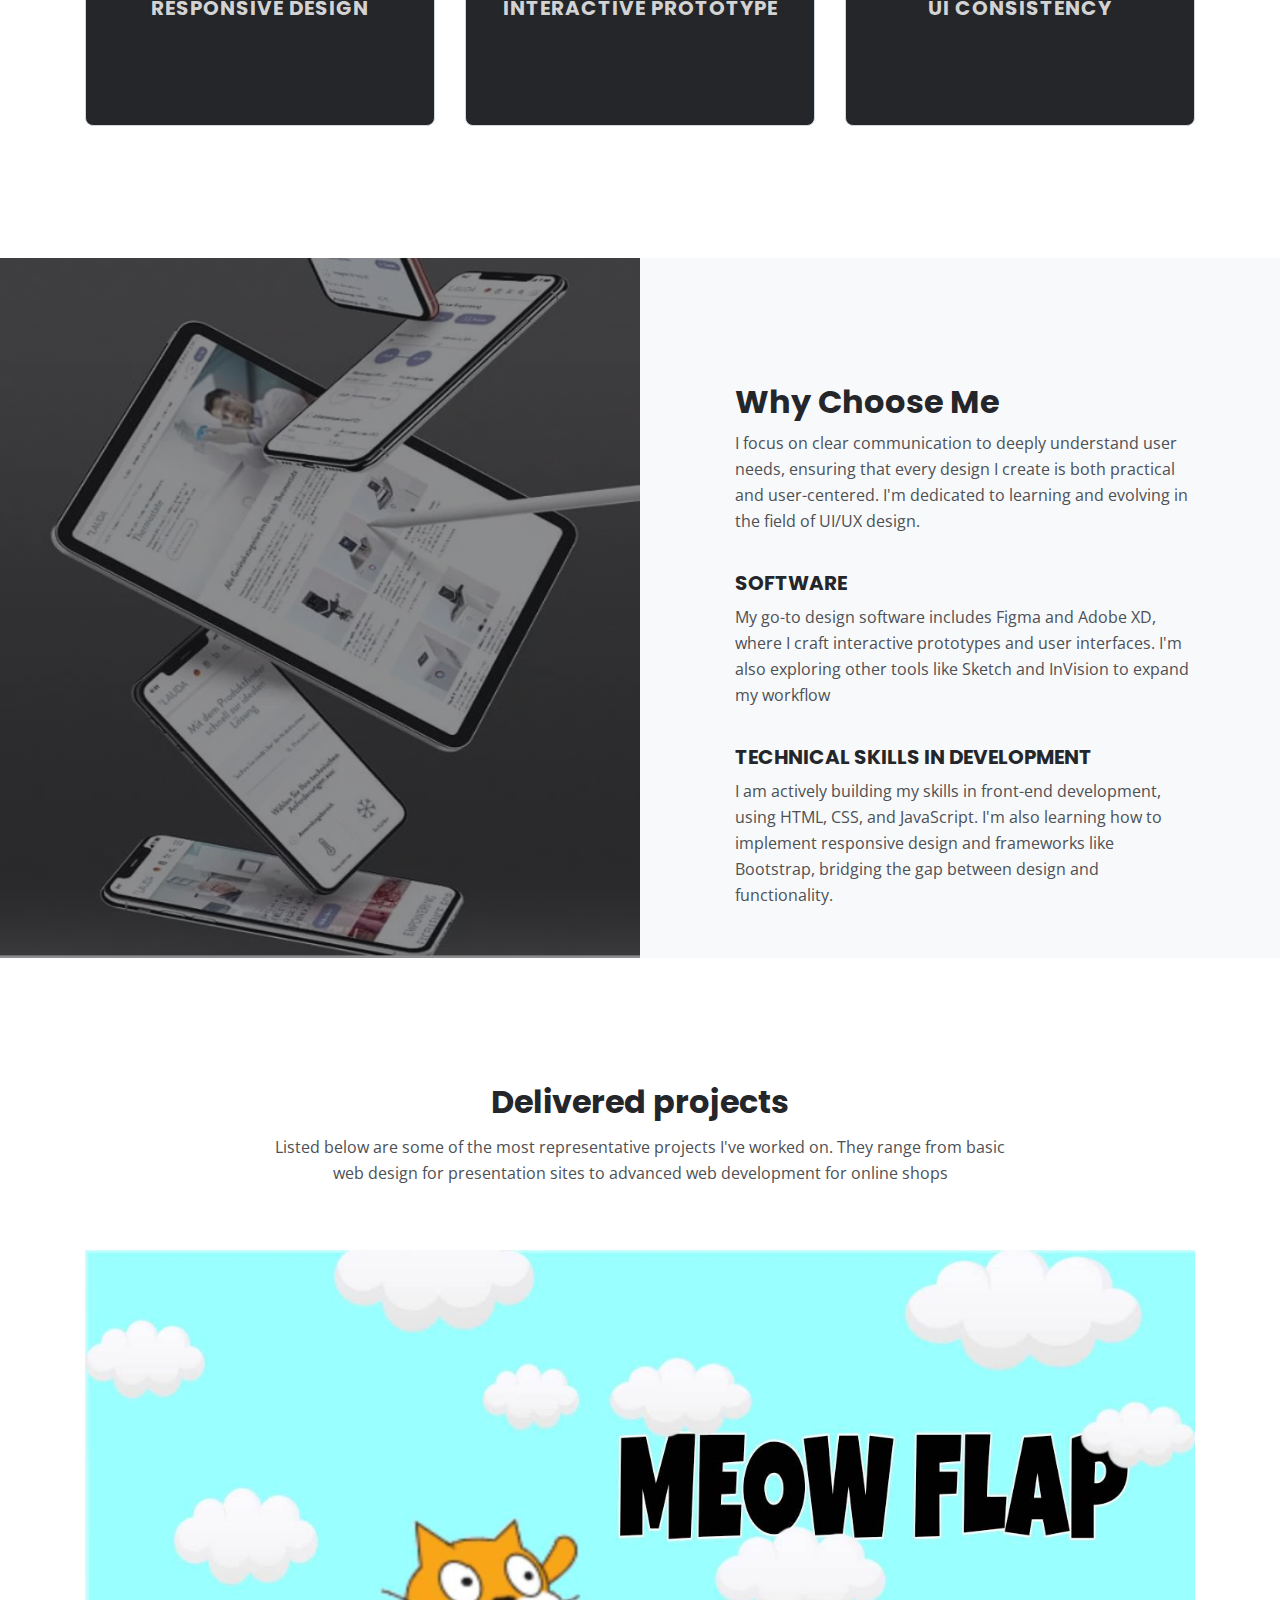
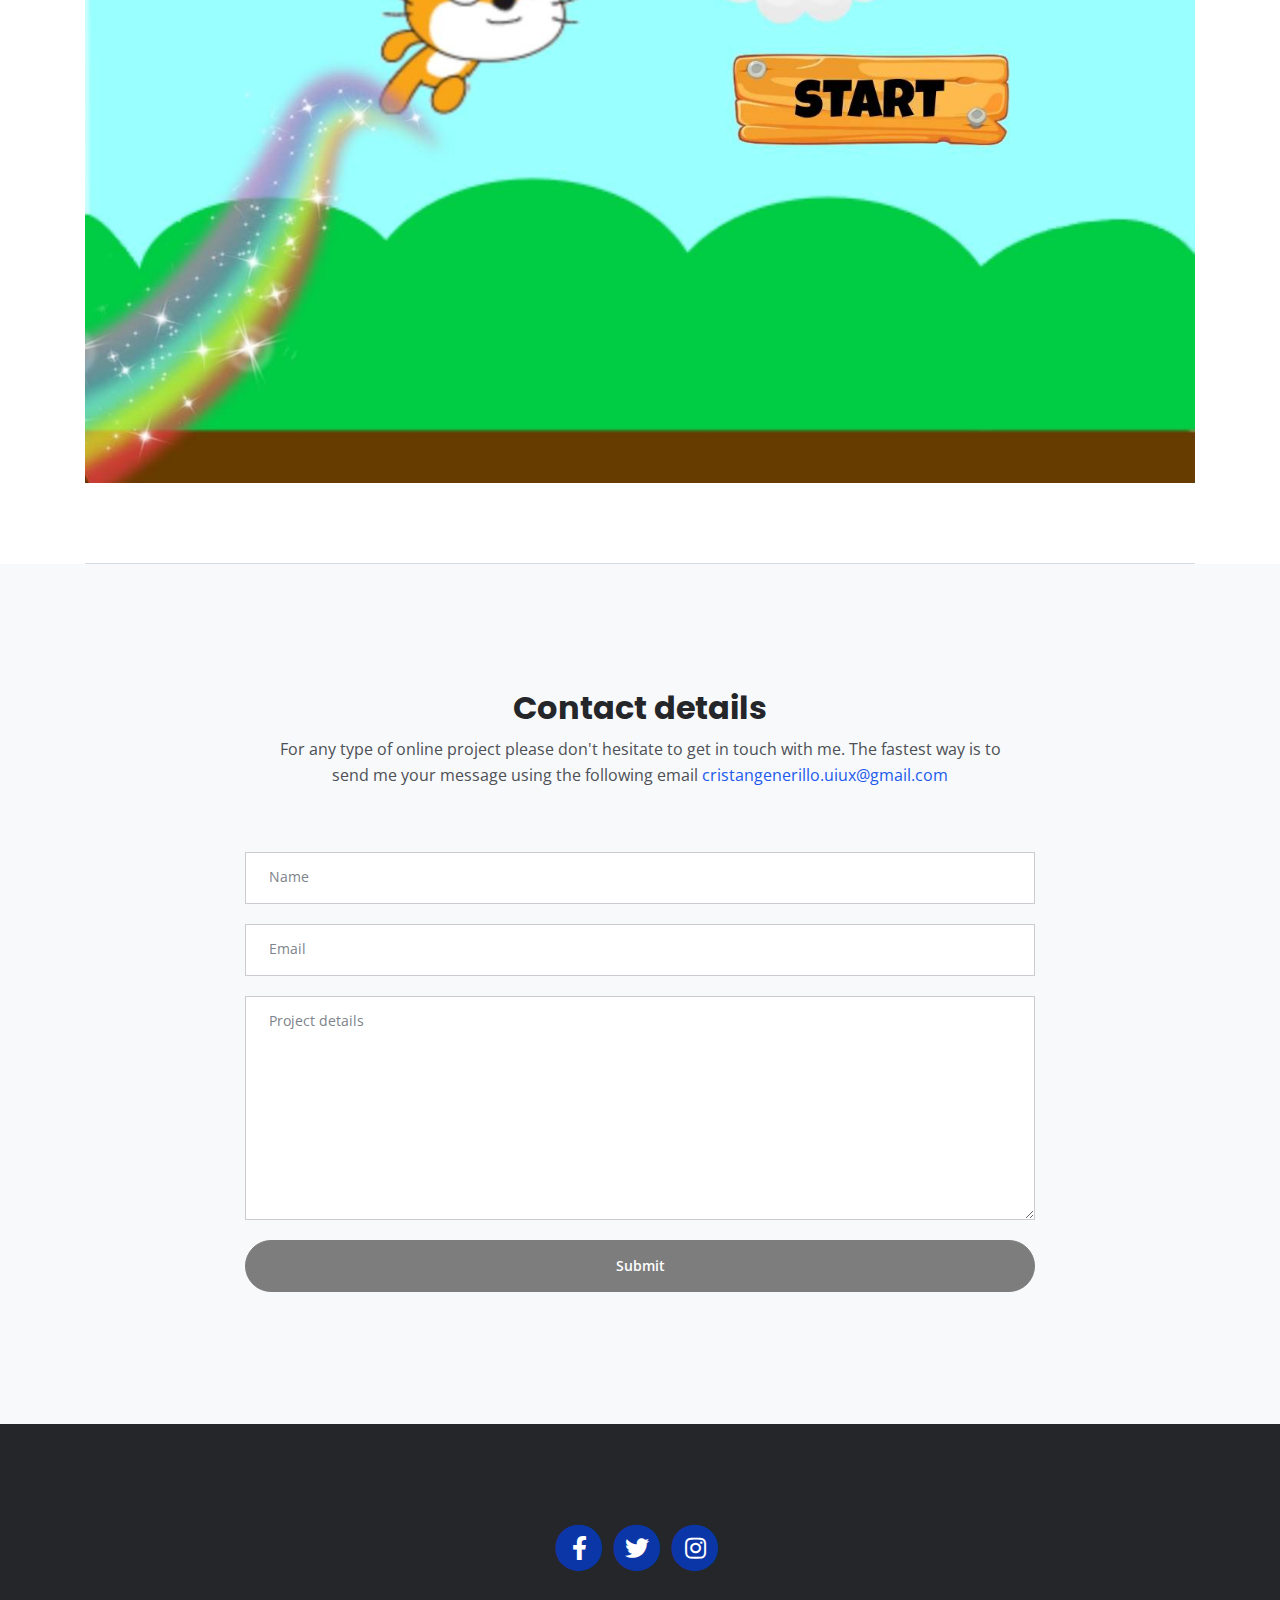
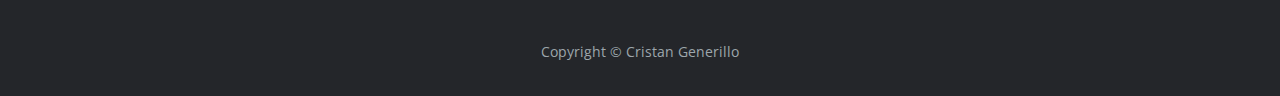
==== commit 9c391662: "Update index.html" ====
--- a/index.html
+++ b/index.html
@@ -81,7 +81,7 @@
                     <div class="text-container">
                         <h1 class="h1-large" id="name">Cristan Generillo</h1>
                         <h1 class="h1-large"  id="name1">UI & UX Designer</h1>
-                        <a class="btn-solid-lg page-scroll" href="Generillo_CV.pdf" download="Cristan_Generillo_CV">C.V</a>
+                        <a class="btn-solid-lg page-scroll" href="https://drive.google.com/uc?export=download&id=1IkHgycwomwGh_XRKySPejKP8rtLTax7y" download="Cristan_Generillo_CV">Download C.V</a>
                         <a class="btn-outline-lg page-scroll" href="#contact"><i class="fas fa-user"></i>Contact Me</a>
                     </div> <!-- end of text-container -->
                 </div> <!-- end of col -->
@@ -289,4 +289,4 @@
     <script src="js/jquery.easing.min.js"></script> <!-- jQuery Easing for smooth scrolling between anchors -->
     <script src="js/scripts.js"></script> <!-- Custom scripts -->
 </body>
-</html>+</html>
--- a/css/styles.css
+++ b/css/styles.css
@@ -80,7 +80,7 @@
 
 h2.welc {
     text-align: center;
-    font-size: 4.6rem;
+    font-size: 4.2rem;
     transform: translateY(-45px);
 }
 p.heh {
@@ -1333,4 +1333,4 @@
 	}
 	/* end of extra pages */
 }
-/* end of min-width 1200px */+/* end of min-width 1200px */
